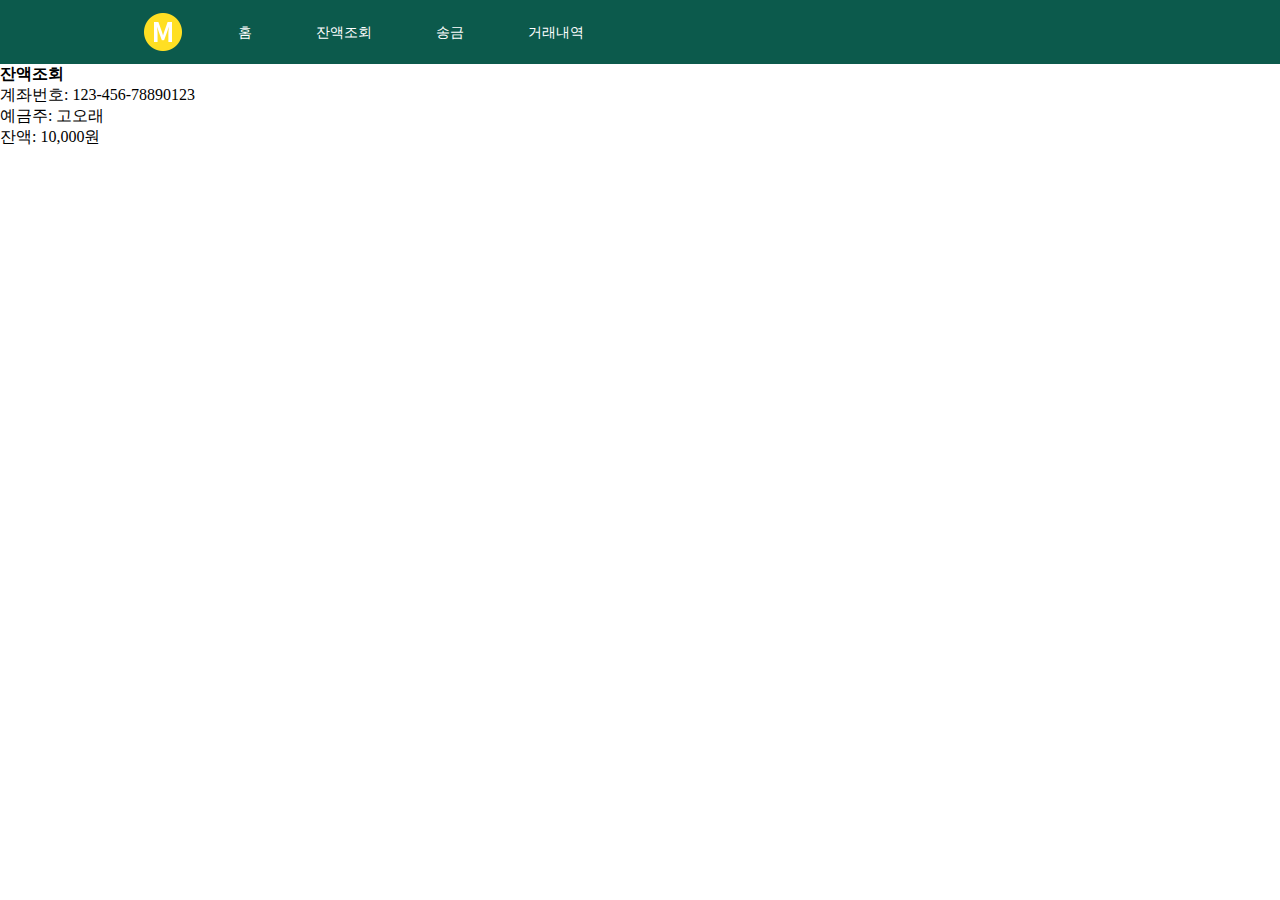
==== account.html @ 30fe7e85 "잔액조회 화면 마크업 화면 완성" ====
<!DOCTYPE html>
<html lang="en">
  <head>
    <meta charset="UTF-8" />
    <meta http-equiv="X-UA-Compatible" content="IE=edge" />
    <meta name="viewport" content="width=device-width, initial-scale=1.0" />
    <title>Document</title>
    <link rel="stylesheet" href="css/global.css" />
    <link rel="stylesheet" href="css/account.css" />
  </head>
  <body>
    <!-- 헤더 -->
    <header>
      <div>
        <h1>
          <a href="/index.html">Makao Bank</a>
        </h1>
        <nav>
          <ul>
            <li>
              <a href="index.html">홈</a>
            </li>
            <li>
              <a href="account.html">잔액조회</a>
            </li>
            <li>
              <a href="transfer.html">송금</a>
            </li>
            <li>
              <a href="transactions.html">거래내역</a>
            </li>
          </ul>
        </nav>
      </div>
    </header>

    <!-- 메인 -->
    <main>
      <div class="decoration-left"></div>
      <div class="decoration-right"></div>
      <article>
        <h2>잔액조회</h2>
        <p>계좌번호: 123-456-78890123</p>
        <p>예금주: 고오래</p>
        <p>잔액: 10,000원</p>
      </article>
    </main>
  </body>
</html>
---- css/global.css ----
* {
  font-size: 16px;
  font-family: "Spoqa Han Sans Neo", "sans-serif";
  margin: 0;
  padding: 0;
  list-style: none;
  word-break: keep-all;
  box-sizing: border-box;
}

a {
  text-decoration: none;
}

header {
  background-color: #0c5a4c;
  height: 4em;
}

header div {
  display: flex;
  align-items: center;
  margin: 0 auto;
  padding: 0 1em;
  width: 70%;
  min-width: 1024px;
  height: 100%;
}

header h1 {
  margin-right: 3.5em;
  width: 38px;
  height: 38px;
  color: #fff;
}

header h1 a {
  display: block;
  width: 100%;
  height: 100%;
  background: url(/images/logo.png) no-repeat 0 50%;
  background-size: contain;
  text-indent: -1000px;
  overflow: hidden;
}

header ul {
  display: flex;
  align-items: center;
  justify-content: center;
  gap: 4em;
}

header li {
  font-weight: 300;
}

header a {
  font-size: 0.9em;
  color: #fff;
}
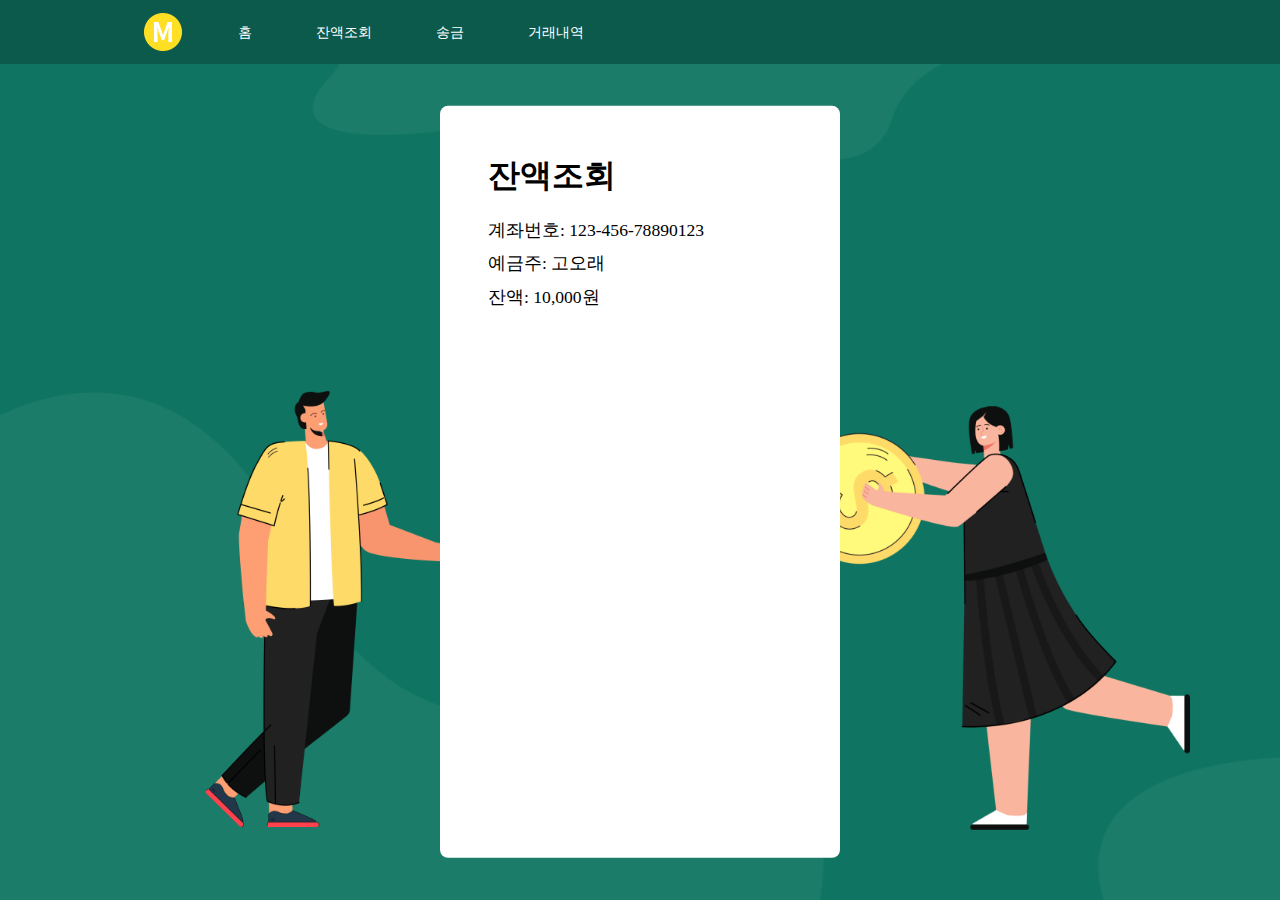
==== commit ee25bfea: "잔액조회 UI 완성" ====
--- a/account.html
+++ b/account.html
@@ -6,6 +6,7 @@
     <meta name="viewport" content="width=device-width, initial-scale=1.0" />
     <title>Document</title>
     <link rel="stylesheet" href="css/global.css" />
+    <link rel="stylesheet" href="css/common.css" />
     <link rel="stylesheet" href="css/account.css" />
   </head>
   <body>
--- a/css/global.css
+++ b/css/global.css
@@ -6,6 +6,15 @@
   list-style: none;
   word-break: keep-all;
   box-sizing: border-box;
+}
+
+main {
+  position: relative;
+  width: 100vw;
+  height: calc(100vh - 4em);
+  background: url(/images/wave.svg) no-repeat 0 50%;
+  background-color: #0f7562;
+  background-size: cover;
 }
 
 a {
--- a/css/common.css
+++ b/css/common.css
@@ -0,0 +1,40 @@
+article {
+  position: absolute;
+  top: 50%;
+  left: 50%;
+  padding: 3em;
+  width: 27%;
+  height: 90%;
+  min-width: 400px;
+  border-radius: 0.5em;
+  transform: translate3d(-50%, -50%, 0);
+  background-color: #fff;
+  z-index: 2;
+}
+
+h2 {
+  font-size: 2em;
+  margin-bottom: 0.5em;
+}
+
+.decoration-left {
+  position: absolute;
+  top: 34%;
+  left: 16%;
+  width: 28vh;
+  height: 58vh;
+  background: url(/images/man.png) no-repeat 0 50%;
+  background-size: contain;
+  z-index: 1;
+}
+
+.decoration-right {
+  position: absolute;
+  top: 34%;
+  right: 7%;
+  width: 44vh;
+  height: 60vh;
+  background: url(/images/woman.png) no-repeat 0 50%;
+  background-size: contain;
+  z-index: 1;
+}
--- a/css/account.css
+++ b/css/account.css
@@ -0,0 +1,4 @@
+article p {
+  font-size: 1.1em;
+  line-height: 1.9em;
+}
